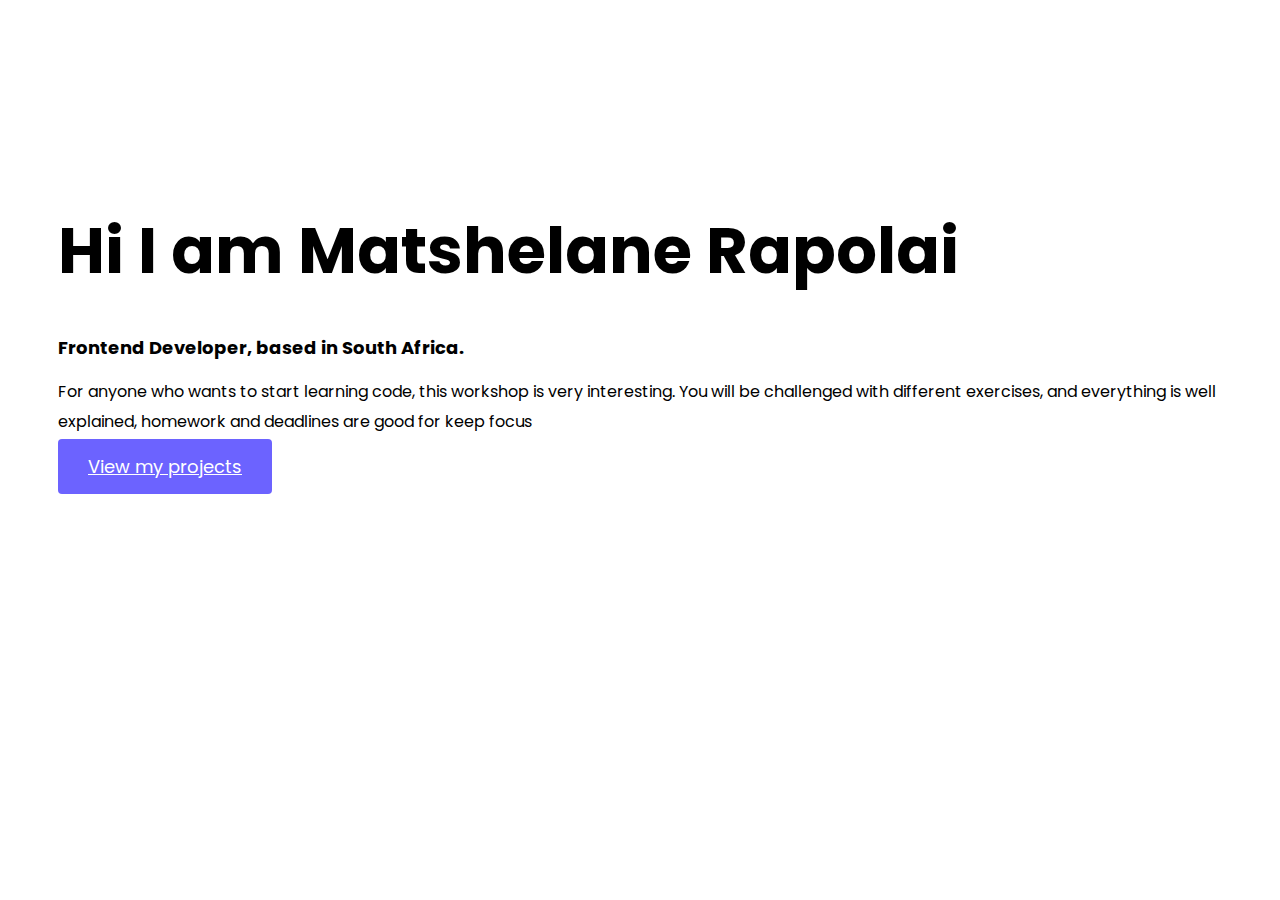
==== about.html @ b166d3bd "created an about page and added content" ====
<!DOCTYPE html>
<html lang="en">
  <head>
    <meta charset="UTF-8" />
    <meta http-equiv="X-UA-Compatible" content="IE=edge" />
    <meta name="viewport" content="width=device-width, initial-scale=1.0" />
    <title>SheCodes Portfolio</title>

    <link
      href="https://cdn.jsdelivr.net/npm/bootstrap@5.0.0-beta2/dist/css/bootstrap.min.css"
      rel="stylesheet"
      integrity="sha384-BmbxuPwQa2lc/FVzBcNJ7UAyJxM6wuqIj61tLrc4wSX0szH/Ev+nYRRuWlolflfl"
      crossorigin="anonymous"
    />
    <link rel="preconnect" href="https://fonts.gstatic.com" />
    <link
      href="https://fonts.googleapis.com/css2?family=Playfair+Display:wght@700&family=Poppins:wght@500;700&display=swap"
      rel="stylesheet"
    />
    <link rel="stylesheet" href="style.css" />

    <script
      src="https://cdn.jsdelivr.net/npm/bootstrap@5.0.0-beta2/dist/js/bootstrap.bundle.min.js"
      integrity="sha384-b5kHyXgcpbZJO/tY9Ul7kGkf1S0CWuKcCD38l8YkeH8z8QjE0GmW1gYU5S9FOnJ0"
      crossorigin="anonymous"
    ></script>
    <script
      src="https://kit.fontawesome.com/ddc3ee268a.js"
      crossorigin="anonymous"
    ></script>
  </head>
  <body>
    <div class="about-section container">
    <div class="row">
    <div class="col-md-6">
        <div class="about-section-content">
<h1 class="mb-4">Hi I am Matshelane Rapolai</h1>
<h2 class="mb-4">Frontend Developer, based in South Africa.</h2>
<p class="mb-4">For anyone who wants to start learning code, this workshop is very interesting. You will be challenged with different exercises, and everything is well explained, homework and deadlines are good for keep focus</p>
<a href="" class="btn btn-primary">View my projects</a>
    </div>
    </div>
    <div class="col-lg-6">
<img src="images/Muriel.jpg" alt="" class="img-fluid"/>
    </div>
    </div>
  </body>
</html>
---- style.css ----
:root {
    --branding-color: #6c63ff;
    --secondary-color:#f9f7fe;
    --heading-font-family: "Playfair Display", serif;
    --default-font-family:"Poppins", sans-serif;
}
body {
    font-family: var(--default-font-family);
}
h1,
h2,
h3,
h4,
h5,
h6 {color: black;
font-family: var(--heading-font-family)
font-weight: bold;}

h1 {font-size: 96px;
line-height: 1.5;}

h2 {font-size: 64px;}

p {
font-weight: normal;
font-size: 16px;
line-height: 30px;
}

.hero {
    background: var(--secondary-color);
    text-align: center;
    padding: 160px 20px;
}

.hero p {
font-size: 36px;
font-weight: bold;
margin: 0;
color: #272142;
}

.hero h2 {
font-family: var(--heading-font-family);
font-weight: normal;
line-height: 1.5;
font-size: 24px;
}
.about-section {
    padding: 160px 20px;
}
.about-section h1 {
    font-size: 64px;
    line-height: 80px;
}
.about-section h2 {
    font-size: 18px;
    font-family: var(--default-font-family);
}
.about-section-content {
    margin: 30px;
}
.btn-primary {
background: var(--branding-color);
border-radius: 4px;
color: white;
font-size: 18px;
line-height: 27px;
padding: 15px 30px;}

.btn-outline-primary {
    color: var(--branding-color);
    border: 1px solid var(--branding-color);
    border-radius: 4px;
    font-size: 18px;
    line-height: 27px;
    padding: 15px 30px;   
}

.project-description {
    padding: 120px 60px;
}

@media (max-width: 900px){
    h1 {
        font-size: 44px;
        line-height: 2;
    }
    h2 {
        font-size: 44px;
    }
    .hero {
        padding: 80px 20px;
    }
    .project-description {
    padding: 0;
    text-align: center;
}
.about-section {
    text-align: center;
    padding: 0;
}
}
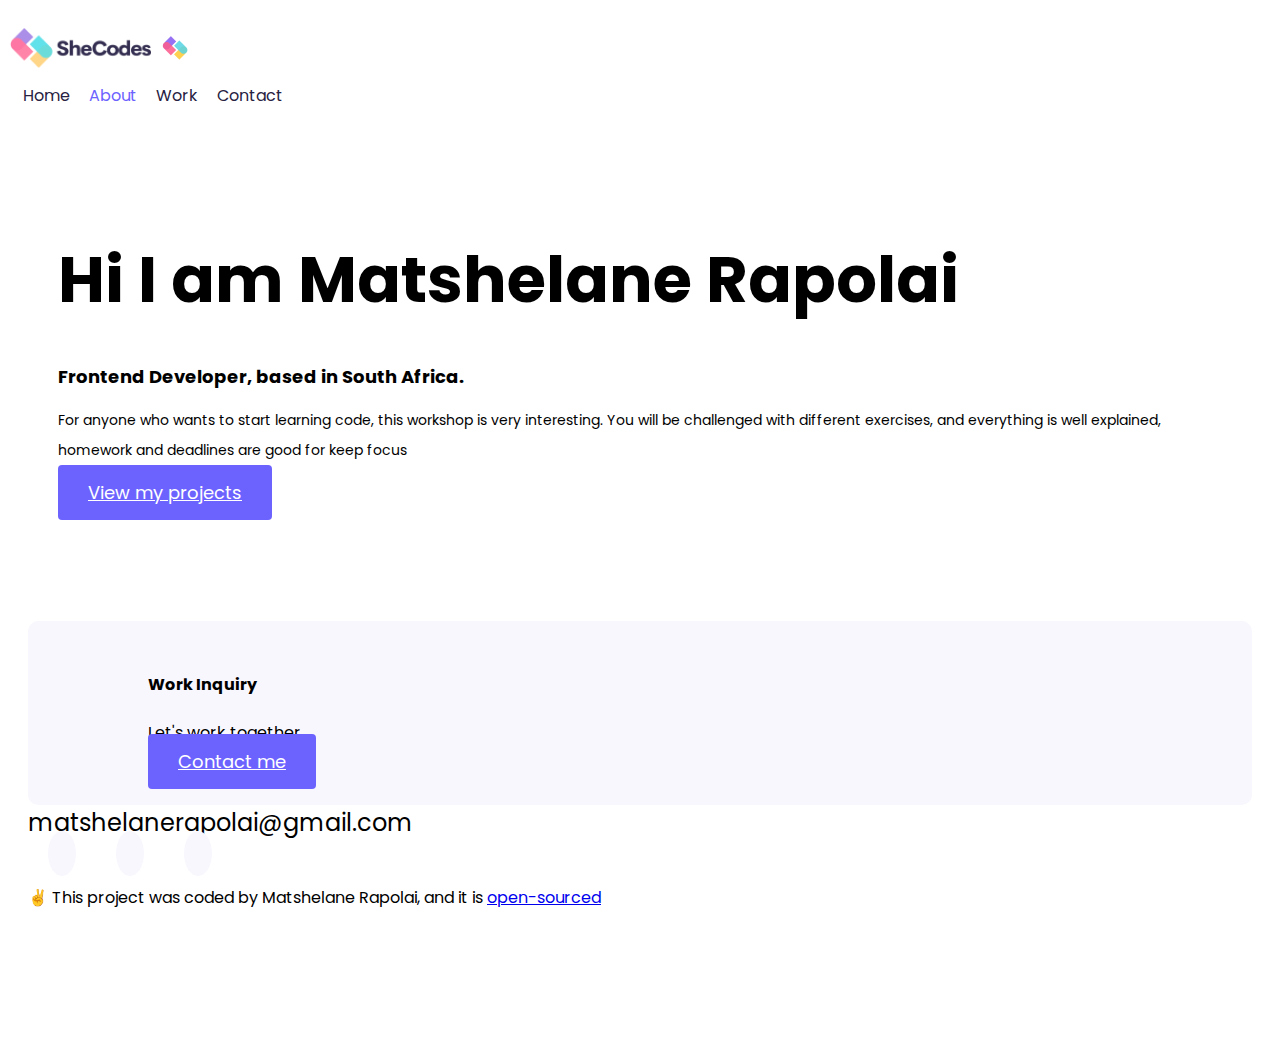
==== commit 3f88f8ce: "Added SEO and updated and links" ====
--- a/about.html
+++ b/about.html
@@ -30,10 +30,30 @@
     ></script>
   </head>
   <body>
-    <div class="about-section container">
+    <div class="container">
+      <nav class="d-flex justify-content-between">
+        <a href="/" title="Homepage">
+        <img src="images/logo.png" class="logo d-none d-md-block" alt="Matshelane logo" />
+        <img src="images/logo-small.jpg" class="logo d-block d-md-none" alt=""/>
+      </a>
+        <ul>
+          <li>
+            <a href="/" title="Homepage">Home</a>
+          </li>
+          <li class="active">
+            <a href="/about.html" title="About Matshelane">About</a>
+          </li>
+          <li>
+            <a href="/work.html" title="Matshelane's work">Work</a>
+          </li>
+          <li><a href="/contact.html" title="Contact Matshelane">Contact</a></li>
+        </ul>
+        </div>
+      </nav>
+    <div class="content-container">
     <div class="row">
     <div class="col-md-6">
-        <div class="about-section-content">
+        <div class="content">
 <h1 class="mb-4">Hi I am Matshelane Rapolai</h1>
 <h2 class="mb-4">Frontend Developer, based in South Africa.</h2>
 <p class="mb-4">For anyone who wants to start learning code, this workshop is very interesting. You will be challenged with different exercises, and everything is well explained, homework and deadlines are good for keep focus</p>
@@ -41,8 +61,34 @@
     </div>
     </div>
     <div class="col-lg-6">
-<img src="images/Muriel.jpg" alt="" class="img-fluid"/>
+<img src="images/Muriel.jpg" alt="" class="img-fluid rounded-pill"/>
     </div>
+    <footer>
+      <div class="contact-box d-flex justify-content-between mb-5 d-none d-md-flex">
+        <div>
+        <h4>Work Inquiry</h4>
+        <p class="text-muted">Let's work together</p>
+        </div>
+        <div>
+        <a href="/contact.html" class="btn btn-primary mt-3">Contact me</a>
+      </div>
+      </div>
+      <div class="d-flex justify-content-center mb-5">
+     <a href="mailto:matshelanerapolai@gmail.com" class="email-link">matshelanerapolai@gmail.com</a> 
+      </div>
+     <div class="social-links d-flex justify-content-center">
+      <a href="https://www.instagram.com/murielrapolai" target="_blank" title="Instagram Profile">
+     <i class="fab fa-instagram"></i>
+      </a>
+      <a href="https://github.com/MMRapolai" target="_blank" title="Github Profile">
+    <i class="fab fa-github"></i>
+      </a>
+      <a href="https://www.facebook.com/matshelane.muriel" target="_blank" title="Facebook Profile">
+    <i class="fab fa-facebook"></i>
+      </a>
+    </div>
+    <p class="text-center mt-4">✌️ This project was coded by Matshelane Rapolai, and it is <a href="https://github.com/MMRapolai" target="_blank">open-sourced</a></p>
+    </footer>
     </div>
   </body>
 </html>--- a/style.css
+++ b/style.css
@@ -21,6 +21,10 @@
 
 h2 {font-size: 64px;}
 
+h3 {
+    font-size: 48px;
+}
+
 p {
 font-weight: normal;
 font-size: 16px;
@@ -30,7 +34,7 @@
 .hero {
     background: var(--secondary-color);
     text-align: center;
-    padding: 160px 20px;
+    padding: 80px 20px;
 }
 
 .hero p {
@@ -46,18 +50,27 @@
 line-height: 1.5;
 font-size: 24px;
 }
-.about-section {
-    padding: 160px 20px;
+.content-container {
+    padding: 60px 20px;
 }
-.about-section h1 {
+.content h1 {
     font-size: 64px;
     line-height: 80px;
 }
-.about-section h2 {
+.content h2 {
     font-size: 18px;
     font-family: var(--default-font-family);
 }
-.about-section-content {
+.content h3 {
+    font-size: 24px;
+    line-height: 1.5;
+    font-family: var(--default-font-family);
+   
+}
+.content p {
+    font-size: 14px;
+}
+.content {
     margin: 30px;
 }
 .btn-primary {
@@ -80,23 +93,78 @@
 .project-description {
     padding: 120px 60px;
 }
-
+.logo {
+    max-height: 40px;
+}
+nav {
+    padding: 20px 0;
+}
+nav ul {
+    padding: 0;
+    margin: 0;
+}
+nav li {
+    display: inline;
+    list-style: none;
+    line-height: 42px;
+    margin-left: 15px;
+}
+nav a {
+    text-decoration: none;
+    color: #272142;
+    transition: all 100ms ease-in-out;
+}
+nav li.active a {
+    color: var(--branding-color);
+}
+nav a:hover {
+    color: var(--branding-color);
+}
+footer {
+    margin: 60px 0;
+}
+footer .contact-box {
+    background-color: var(--secondary-color);
+    padding: 30px 120px;
+    border-radius: 10px;
+}
+footer .contact-box p {
+    margin: 0;
+}
+footer .email-link {
+    text-decoration: none;
+    color: black;
+    font-size: 24px;
+}
+footer .email-link:hover {
+    color: var(--branding-color);
+}
+footer .social-links a {
+    margin: 0 20px;
+    color: var(--branding-color);
+    background: var(--secondary-color);
+    padding: 10px 14px;
+    border-radius: 50%;
+    font-size: 18px;
+    transition: all 100ms ease-in-out;
+}
+footer .social-links a:hover {
+    color: white;
+    background: var(--branding-color);
+}
 @media (max-width: 900px){
     h1 {
         font-size: 44px;
-        line-height: 2;
+        line-height: 56px;
     }
     h2 {
         font-size: 44px;
-    }
-    .hero {
-        padding: 80px 20px;
     }
     .project-description {
     padding: 0;
     text-align: center;
 }
-.about-section {
+.content {
     text-align: center;
     padding: 0;
 }
